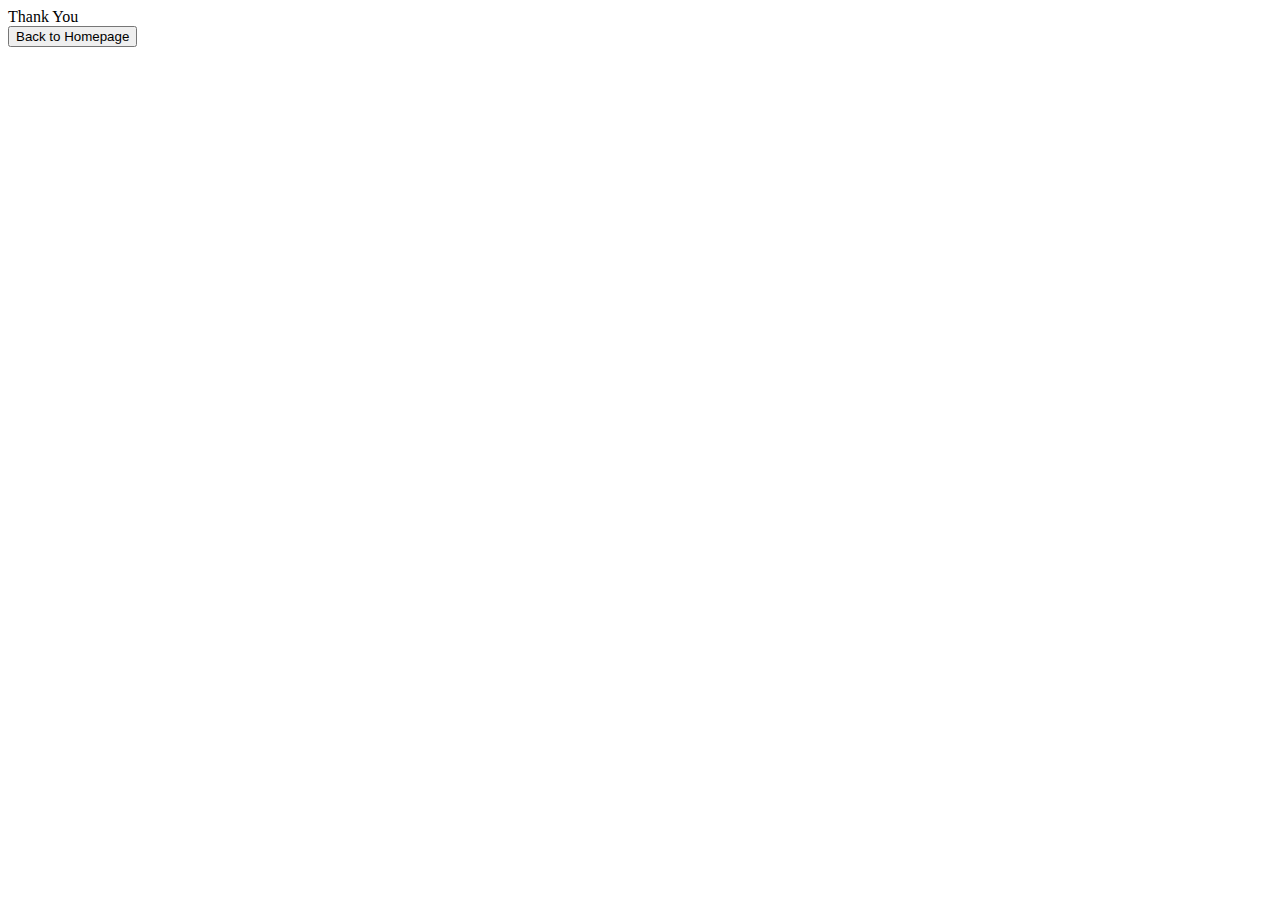
==== thank-you.html @ 81221dfa "feat: :sparkles: introduce contact form" ====
<!DOCTYPE html>
<html lang="en">
  <head>
    <meta charset="UTF-8" />
    <meta name="viewport" content="width=device-width, initial-scale=1.0" />
    <title>Thank You</title>
  </head>
  <body>
    <div>Thank You</div>
    <div><button>Back to Homepage</button></div>
  </body>
</html>
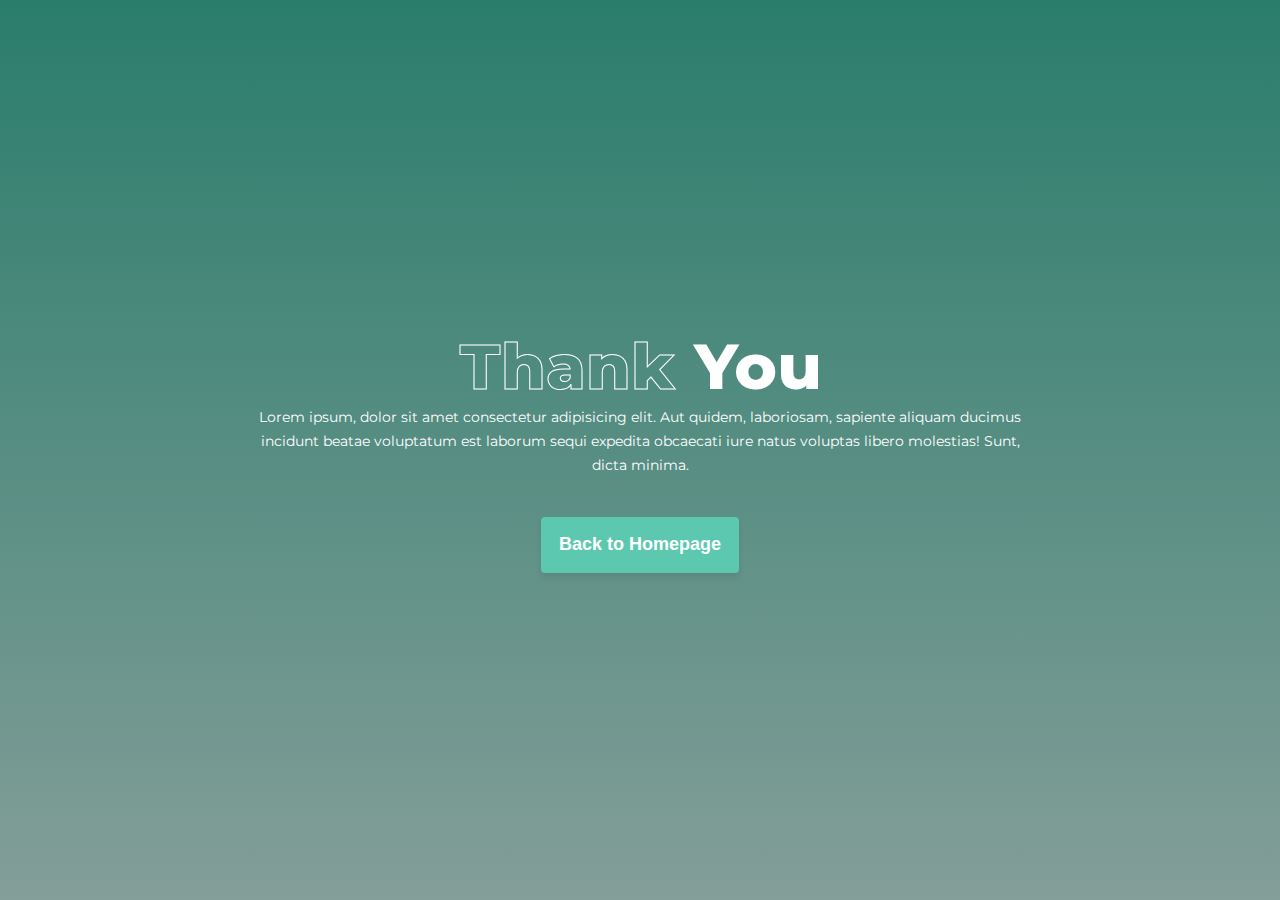
==== commit 471efa0f: "feat: :sparkles: add thankyou page & responsive" ====
--- a/thank-you.html
+++ b/thank-you.html
@@ -4,9 +4,30 @@
     <meta charset="UTF-8" />
     <meta name="viewport" content="width=device-width, initial-scale=1.0" />
     <title>Thank You</title>
+    <link rel="stylesheet" href="./css/style.css" />
   </head>
   <body>
-    <div>Thank You</div>
-    <div><button>Back to Homepage</button></div>
+    <div id="thankyou-section">
+      <div class="thankyou-container">
+        <div class="general-title white thankyou-title">
+          <span>Thank</span> You
+        </div>
+        <div class="thankyou-description">
+          <p>
+            Lorem ipsum, dolor sit amet consectetur adipisicing elit. Aut
+            quidem, laboriosam, sapiente aliquam ducimus incidunt beatae
+            voluptatum est laborum sequi expedita obcaecati iure natus voluptas
+            libero molestias! Sunt, dicta minima.
+          </p>
+        </div>
+        <div class="thankyou-button">
+          <button id="thankyou-button" class="button button-primary">
+            Back to Homepage
+          </button>
+        </div>
+      </div>
+    </div>
+
+    <script src="./js/thankyou.js" type="text/javascript"></script>
   </body>
 </html>
--- a/css/style.css
+++ b/css/style.css
@@ -0,0 +1,20 @@
+@import "_font.css";
+@import "_color.css";
+@import "_general.css";
+@import "_theme.css";
+@import "_input.css";
+@import "_button.css";
+
+@import "header.css";
+@import "masthead.css";
+@import "photo-grid.css";
+@import "testimonial.css";
+@import "organized.css";
+@import "video.css";
+@import "footer.css";
+@import "thankyou.css";
+
+@import "_1280px.css";
+@import "_1024px.css";
+@import "_768px.css";
+@import "_650px.css";
